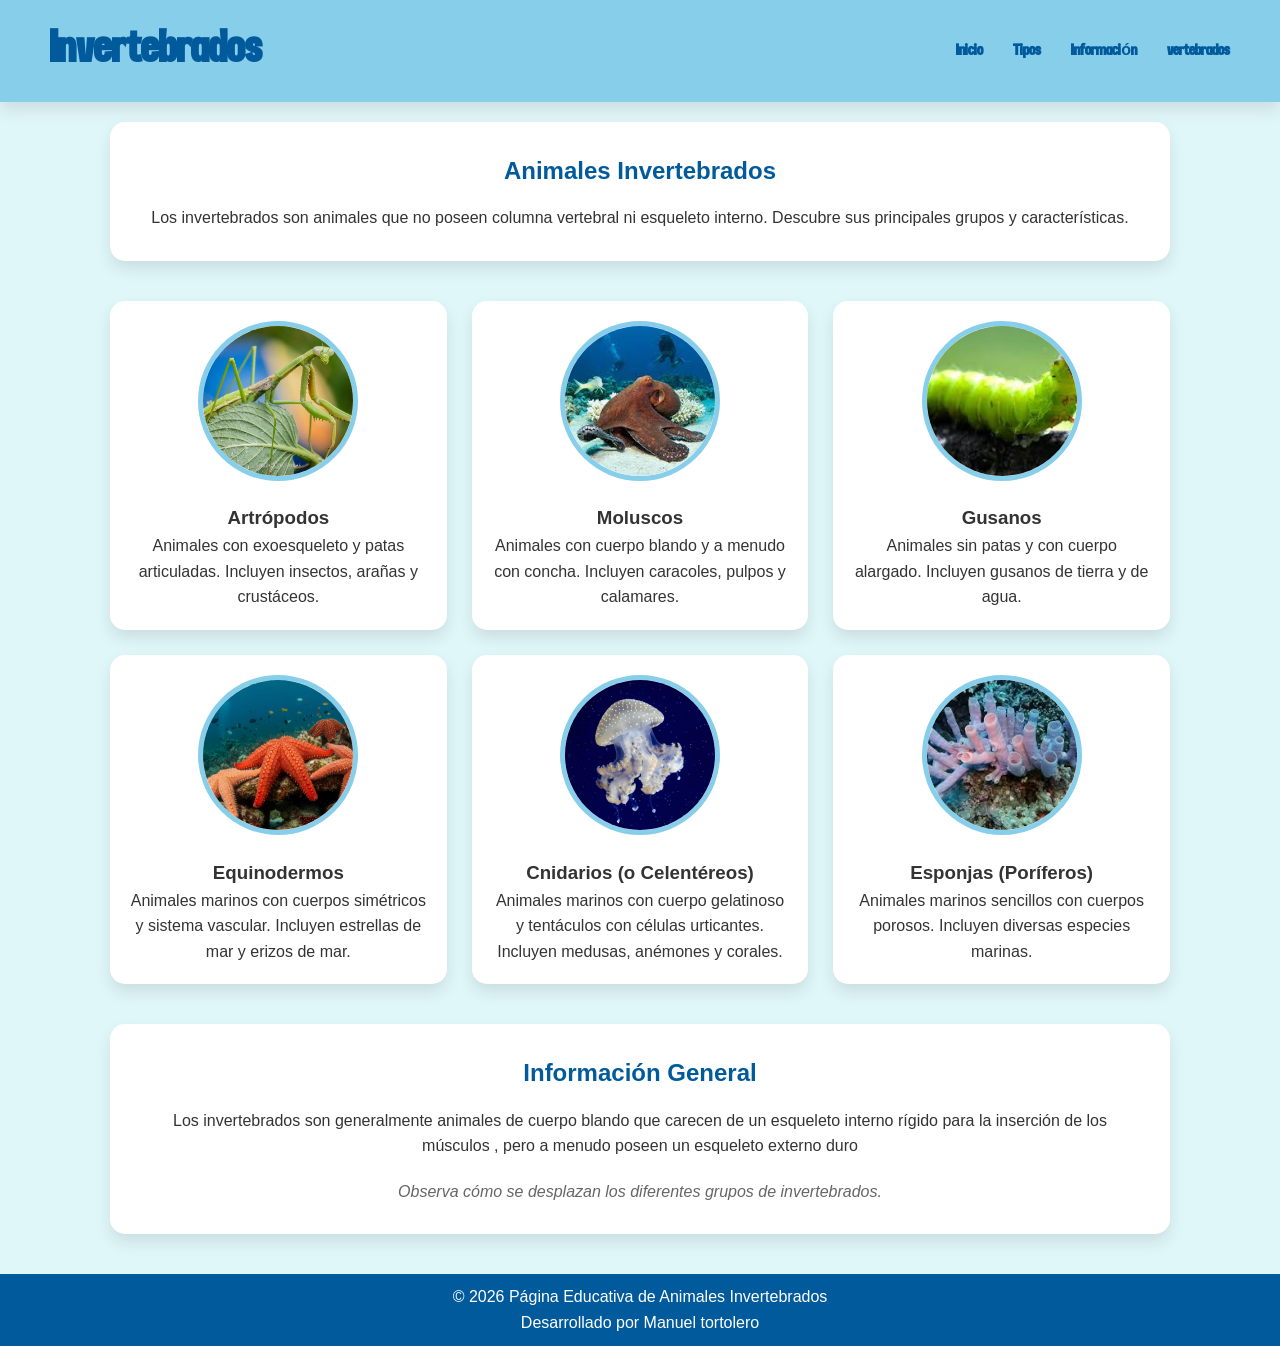
==== invertebrados.html @ d6b2193c "Rename Invertebrados.html to invertebrados.html" ====
<!DOCTYPE html>
<html lang="es">
<head>
    <meta charset="UTF-8">
    <meta name="viewport" content="width=device-width, initial-scale=1.0">
    <link rel="stylesheet" href="css/estilo.css">
    <link rel="icon" href="img/logo_animales.jpg.jpeg" type="image/jpeg">
    <title>Animales Invertebrados</title> 
</head>
<body>

    <nav class="navbar">
        <h1>Invertebrados</h1> 
        <ul>
            <li><a href="#inicio">Inicio</a></li>
            <li><a href="#tipos">Tipos</a></li>
            <li><a href="#info">Información</a></li>
            <li><a href="index.html">vertebrados</a></li>
        </ul>
    </nav> 

    <main>
        <header id="inicio" class="hero">
            <h2>Animales Invertebrados</h2> 
            <p>Los invertebrados son animales que no poseen columna vertebral ni esqueleto interno. 
               Descubre sus principales grupos y características.</p> 
        </header> 

        <section id="tipos" class="grid-tarjetas">
            
            <article class="card"> 
                <img src="img/m.jpg" alt="Artrópodos"> 
                <h3>Artrópodos</h3> 
                <p>Animales con exoesqueleto y patas articuladas. Incluyen insectos, arañas y crustáceos.</p> 
            </article>

            <article class="card"> 
                <img src="img/p.jpg" alt="Moluscos"> 
                <h3>Moluscos</h3> 
                <p>Animales con cuerpo blando y a menudo con concha. Incluyen caracoles, pulpos y calamares.</p> 
            </article> 

            <article class="card"> 
                <img src="img/g.jpg" alt="Gusanos"> 
                <h3>Gusanos</h3> 
                <p>Animales sin patas y con cuerpo alargado. Incluyen gusanos de tierra y de agua.</p> 
            </article>

            <article class="card"> 
                <img src="img/estrella.jpg" alt="Equinodermos"> 
                <h3>Equinodermos</h3> 
                <p>Animales marinos con cuerpos simétricos y sistema vascular. Incluyen estrellas de mar y erizos de mar.</p> 
            </article> 

            <article class="card"> 
                <img src="img/medu.jpg" alt="Cnidarios (o Celentéreos)"> 
                <h3>Cnidarios (o Celentéreos)</h3> 
                <p>Animales marinos con cuerpo gelatinoso y tentáculos con células urticantes. Incluyen medusas, anémones y corales.</p> 
            </article> 

             <article class="card"> 
                <img src="img/c.jpg" alt="Esponjas (Poríferos)"> 
                <h3>Esponjas (Poríferos)</h3> 
                <p>Animales marinos sencillos con cuerpos porosos. Incluyen diversas especies marinas.</p> 
            </article> 

        </section> 

        <section id="info" class="seccion-info">
            <h2>Información General</h2> 
            <p>
                Los invertebrados son generalmente animales de cuerpo blando que carecen de un esqueleto interno rígido para la inserción de los músculos , pero a menudo poseen un esqueleto externo duro 
            </p>

            <figure class="video-contenedor">
                
                <figcaption>Observa cómo se desplazan los diferentes grupos de invertebrados.</figcaption>
            </figure> 
        </section> 
    </main> 

    <footer> 
        <p>© 2026 Página Educativa de Animales Invertebrados</p>
            <p>Desarrollado por Manuel tortolero</p>
    </footer> 

</body> 
</html>
---- css/estilo.css ----
@font-face {
    font-family: 'Readfine Demo';
    src: url('../Readfine Demo.ttf') format('truetype');
    font-weight: normal;
    font-style: normal;
}

:root {
    --azul-cielo: #87CEEB;
    --azul-oscuro: #005a9c;
    --fondo-sitio: #e0f7fa;
    --blanco: #ffffff;
    --texto: #333333;
    --sombra: 0 8px 16px rgba(0,0,0,0.1);
    --borde-radio: 15px;
}

* {
    margin: 0;
    padding: 0;
    box-sizing: border-box;
}

body {
    font-family: 'Segoe UI', Tahoma, Geneva, Verdana, sans-serif;
    background-color: var(--fondo-sitio);
    color: var(--texto);
    line-height: 1.6;
}

.navbar {
    background-color: var(--azul-cielo);
    padding: 15px 20px;
    display: flex;
    flex-direction: column;
    align-items: center;
    gap: 15px;
    box-shadow: var(--sombra);
}

.navbar h1 {
    color: var(--azul-oscuro);
    font-family: 'Readfine Demo', sans-serif;
    font-size: 2.8rem; 
}

.navbar ul {
    font-family: 'Readfine Demo', sans-serif;
    list-style: none;
    display: flex;
    gap: 30px;
    flex-wrap: wrap;
    justify-content: center;
}

.navbar a {
    text-decoration: none;
    color: var(--azul-oscuro);
    font-weight: bold;
    transition: 0.3s;
}

.navbar a:hover {
    color: var(--blanco);
}

main {
    max-width: 1100px;
    margin: 20px auto;
    padding: 0 20px;
}

.hero, .seccion-info {
    background-color: var(--blanco);
    padding: 30px;
    border-radius: var(--borde-radio);
    text-align: center;
    box-shadow: var(--sombra);
    margin-bottom: 40px;
}

.hero h2, .seccion-info h2 {
    color: var(--azul-oscuro);
    margin-bottom: 15px;
}

.grid-tarjetas {
    display: grid;
    grid-template-columns: repeat(auto-fit, minmax(250px, 1fr));
    gap: 25px;
    margin-bottom: 40px;
}

.card {
    background-color: var(--blanco);
    padding: 20px;
    border-radius: var(--borde-radio);
    text-align: center;
    box-shadow: var(--sombra);
    transition: transform 0.3s ease;
}

.card:hover {
    transform: translateY(-10px);
}

.card img {
    width: 160px;
    height: 160px;
    object-fit: cover;
    border-radius: 50%;
    border: 5px solid var(--azul-cielo);
    margin-bottom: 15px;
}

.video-contenedor {
    margin-top: 20px;
}

.video-contenedor video {
    width: 100%;
    max-width: 600px;
    border-radius: var(--borde-radio);
    border: 5px solid var(--azul-cielo);
    box-shadow: var(--sombra);
}

figcaption {
    margin-top: 10px;
    font-style: italic;
    color: #666;
}

footer {
    background-color: var(--azul-oscuro);
    color: var(--blanco);
    text-align: center;
    padding: 10px;
    margin-top: 40px;
}

@media (min-width: 768px) {
    .navbar {
        flex-direction: row;
        justify-content: space-between;
        padding: 15px 50px;
    }
}
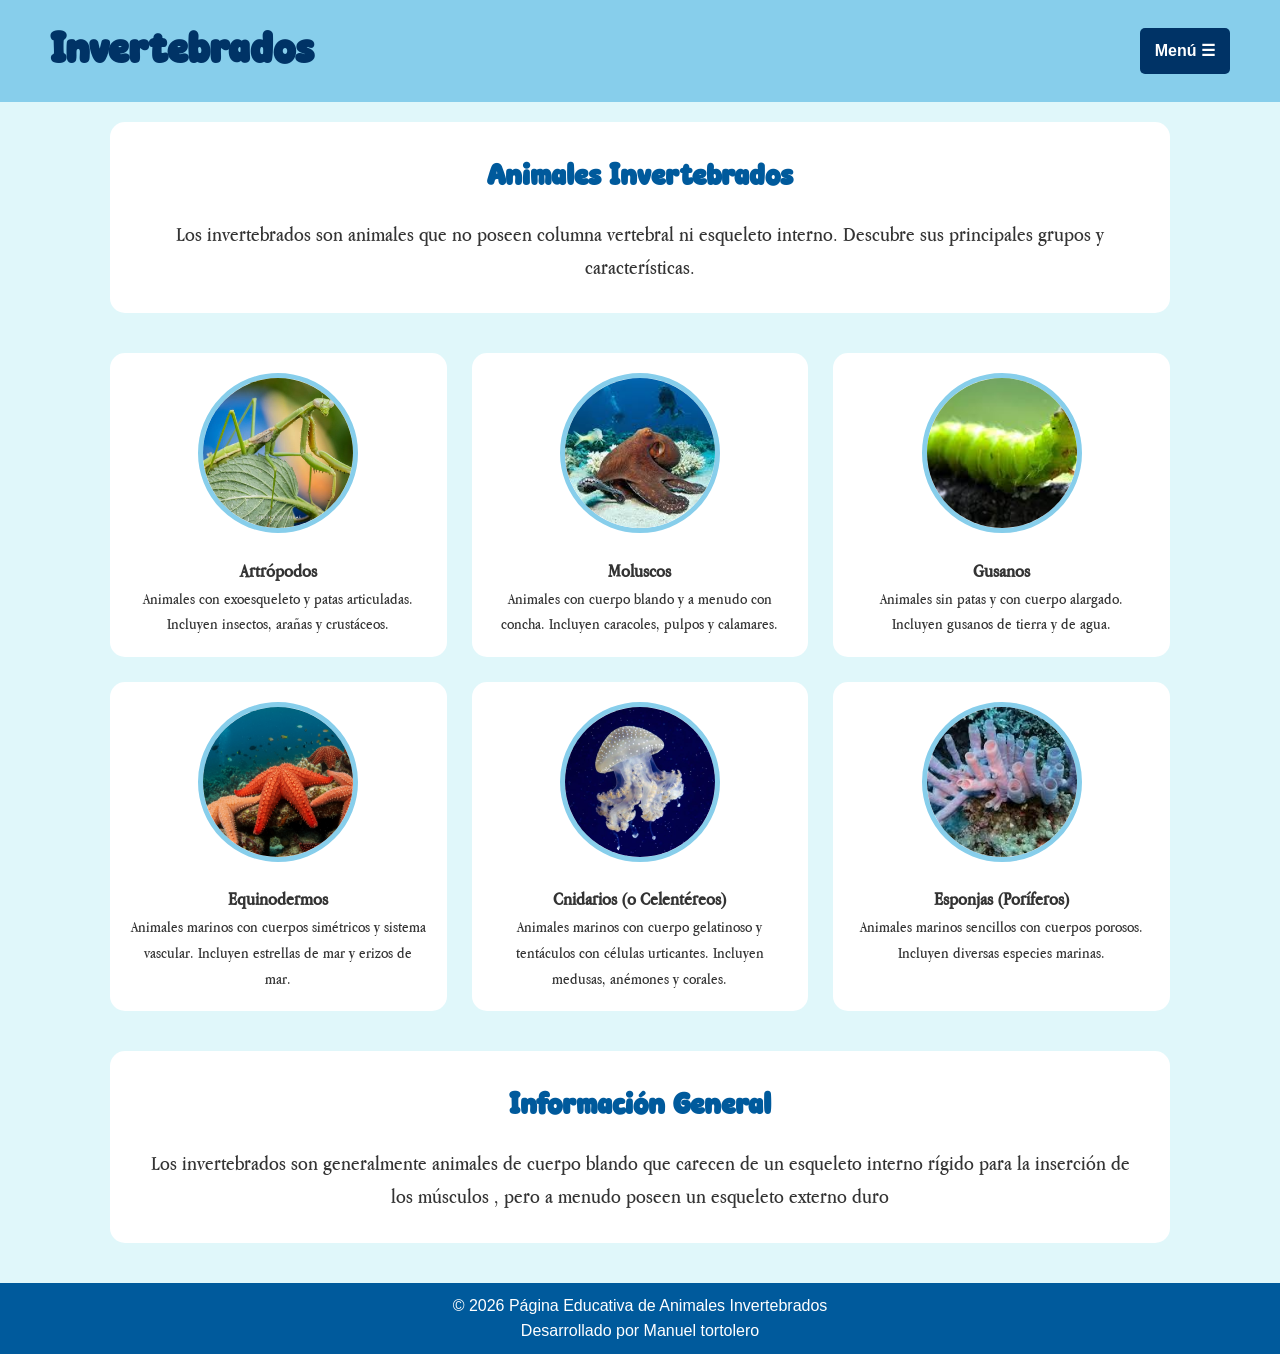
==== commit c8a07873: "Add files via upload" ====
--- a/invertebrados.html
+++ b/invertebrados.html
@@ -11,13 +11,20 @@
 
     <nav class="navbar">
         <h1>Invertebrados</h1> 
-        <ul>
-            <li><a href="#inicio">Inicio</a></li>
-            <li><a href="#tipos">Tipos</a></li>
-            <li><a href="#info">Información</a></li>
-            <li><a href="index.html">vertebrados</a></li>
-        </ul>
-    </nav> 
+
+        <div class="menu-contenedor">
+            <input type="checkbox" id="menu-toggle" class="menu-toggle">
+            <label for="menu-toggle" class="menu-btn">Menú &#9776;</label>
+
+            <ul class="nav-links">
+                <li><a href="index.html">Página Principal</a></li>
+                <li><a href="#inicio">Inicio</a></li>
+                <li><a href="#tipos">Tipos</a></li>
+                <li><a href="#info">Información</a></li>
+                <li><a href="vertebrados.html">Vertebrados</a></li>
+            </ul>
+        </div>
+    </nav>
 
     <main>
         <header id="inicio" class="hero">
@@ -72,11 +79,7 @@
                 Los invertebrados son generalmente animales de cuerpo blando que carecen de un esqueleto interno rígido para la inserción de los músculos , pero a menudo poseen un esqueleto externo duro 
             </p>
 
-            <figure class="video-contenedor">
-                
-                <figcaption>Observa cómo se desplazan los diferentes grupos de invertebrados.</figcaption>
-            </figure> 
-        </section> 
+               </section> 
     </main> 
 
     <footer> 
@@ -85,4 +88,4 @@
     </footer> 
 
 </body> 
-</html>
+</html>
--- a/css/estilo.css
+++ b/css/estilo.css
@@ -1,6 +1,20 @@
 @font-face {
     font-family: 'Readfine Demo';
-    src: url('../Readfine Demo.ttf') format('truetype');
+    src: url('/fonts/Readfine Demo.ttf') format('truetype');
+    font-weight: normal;
+    font-style: normal;
+}
+
+@font-face {
+    font-family: 'Super Mindset';
+    src: url('/fonts/Super Mindset.ttf') format('truetype');
+    font-weight: normal;
+    font-style: normal;
+}
+
+@font-face {
+    font-family: 'AppleGaramond';
+    src: url('/fonts/AppleGaramond.ttf') format('truetype');
     font-weight: normal;
     font-style: normal;
 }
@@ -11,7 +25,7 @@
     --fondo-sitio: #e0f7fa;
     --blanco: #ffffff;
     --texto: #333333;
-    --sombra: 0 8px 16px rgba(0,0,0,0.1);
+    --sombra: 0 8px 16px rgba(214, 0, 0,);
     --borde-radio: 15px;
 }
 
@@ -26,12 +40,15 @@
     background-color: var(--fondo-sitio);
     color: var(--texto);
     line-height: 1.6;
+    
 }
 
 .navbar {
+    display: flex;
+    justify-content: space-between; 
+    padding: 15px 30px;
     background-color: var(--azul-cielo);
     padding: 15px 20px;
-    display: flex;
     flex-direction: column;
     align-items: center;
     gap: 15px;
@@ -39,29 +56,74 @@
 }
 
 .navbar h1 {
-    color: var(--azul-oscuro);
-    font-family: 'Readfine Demo', sans-serif;
-    font-size: 2.8rem; 
+    font-family: 'Super Mindset', sans-serif;
+    margin: 0;
+    color: #003366; 
+    font-size: 2.8rem;
 }
 
 .navbar ul {
-    font-family: 'Readfine Demo', sans-serif;
+    font-family: 'AppleGaramond', sans-serif;
     list-style: none;
-    display: flex;
     gap: 30px;
-    flex-wrap: wrap;
-    justify-content: center;
-}
-
-.navbar a {
+}
+
+.menu-contenedor {
+    position: relative;
+}
+
+.menu-toggle {
+    display: none; 
+}
+
+.menu-btn {
+    cursor: pointer;
+    background-color: #003366;
+    color: white;
+    padding: 10px 15px;
+    border-radius: 5px;
+    font-weight: bold;
+    font-size: 16px;
+    display: block;
+}
+
+.nav-links {
+    display: none; 
+    position: absolute;
+    top: 100%;
+    right: 0;
+    margin-top: 10px;
+    background-color: white;
+    list-style: none;
+    padding: 15px;
+    width: 180px;
+    border-radius: 5px;
+    box-shadow: 0px 4px 8px rgba(0,0,0,0.3);
+    z-index: 1000;
+}
+
+.nav-links li {
+    margin-bottom: 15px;
+}
+.nav-links li:last-child {
+    margin-bottom: 0;
+}
+.nav-links a {
     text-decoration: none;
-    color: var(--azul-oscuro);
+    color: #003366;
     font-weight: bold;
-    transition: 0.3s;
+    display: block;
+}
+.nav-links a:hover {
+    color: #0088cc;
+}
+
+.menu-toggle:checked ~ .nav-links {
+    display: block;
 }
 
 .navbar a:hover {
-    color: var(--blanco);
+    color: var(--azul-cielo);
 }
 
 main {
@@ -71,6 +133,8 @@
 }
 
 .hero, .seccion-info {
+    font-family: 'AppleGaramond', sans-serif;
+    font-size: 1.3rem;
     background-color: var(--blanco);
     padding: 30px;
     border-radius: var(--borde-radio);
@@ -80,6 +144,7 @@
 }
 
 .hero h2, .seccion-info h2 {
+    font-family: 'Super Mindset', sans-serif;
     color: var(--azul-oscuro);
     margin-bottom: 15px;
 }
@@ -92,6 +157,7 @@
 }
 
 .card {
+    font-family: 'AppleGaramond', sans-serif;
     background-color: var(--blanco);
     padding: 20px;
     border-radius: var(--borde-radio);
